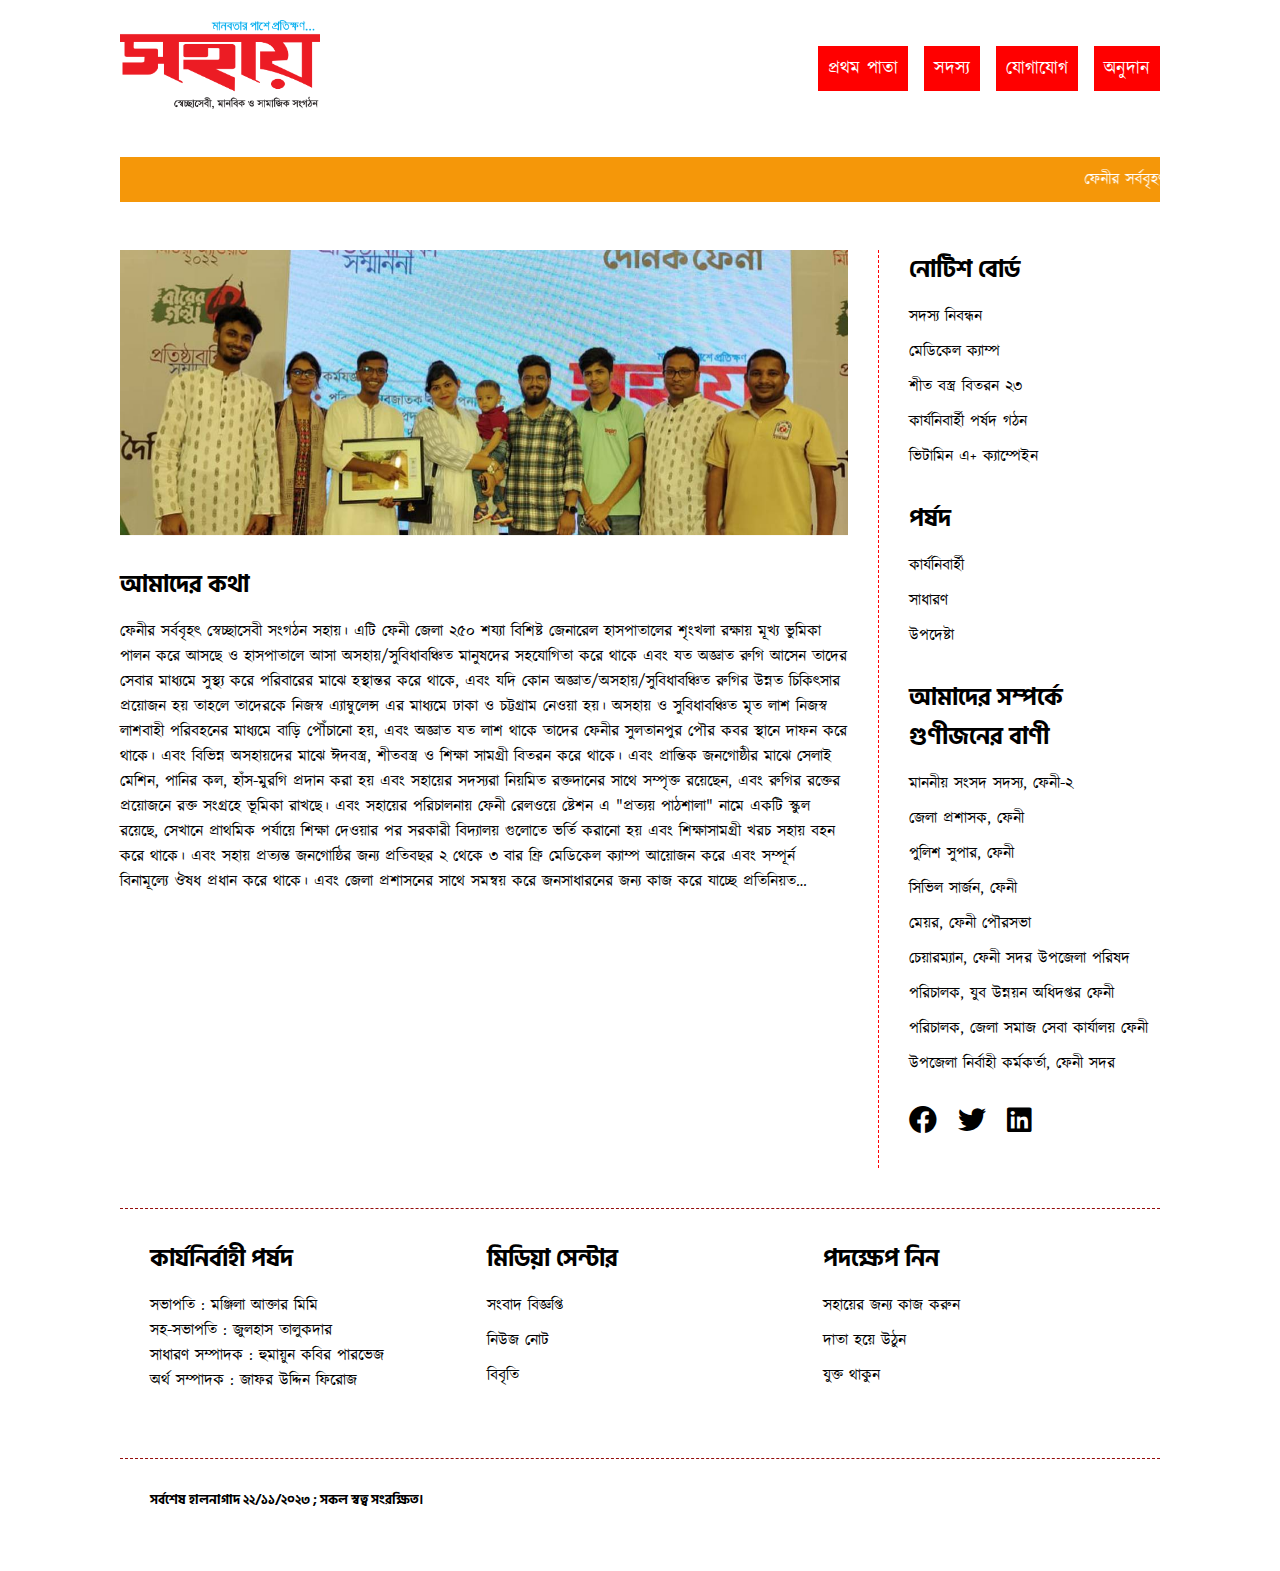
==== index.html @ 3a25161a "init sohay project" ====
<!DOCTYPE html>
<html lang="en">
<head>
    <meta charset="UTF-8">
    <meta name="viewport" content="width=device-width, initial-scale=1.0">
    <title>সহায়, একটি স্বেচ্ছাসেবী ও মানবিক সংগঠন</title>
    <link rel="stylesheet" href="assets/css/HindSiliguriBold.css">
    <link rel="stylesheet" href="assets/css/kalpurush.css">
    <link rel="preconnect" href="https://fonts.gstatic.com" crossorigin>
    <link href="assets/webfonts/JUFIROJNORMAL-Normal.ttf" rel="stylesheet">
    <link rel="stylesheet" href="assets/css/animate.css" />
    <link rel="stylesheet" href="assets/css/owl.theme.default.min.css" />
    <link rel="stylesheet" href="assets/css/owl.carousel.min.css" />
    <link rel="stylesheet" href="assets/css/all.min.css" />
    <link rel="stylesheet" href="style.css">
    <link rel="stylesheet" href="assets/css/responsive.css">
</head>
<body>
    <div class="container">
        <header>
            <div class="logo">
                <a href="#">
                    <img src="assets/img/SOHAY.png" alt="Logo">
                </a>
            </div>
            <nav class="navigation">
                <ul>
                    <li><a href="home.html">প্রথম পাতা</a></li>
                    <li><a href="members.html">সদস্য</a></li>
                    <li><a href="contact.html">যোগাযোগ</a></li>
                    <li><a href="donation.html">অনুদান</a></li>
                </ul>
            </nav>
        </header>
    </div>

    <div class="container">
        <marquee class="news" behavior="" direction="">
            ফেনীর সর্ববৃহৎ স্বেচ্ছাসেবী সংগঠন সহায় এটি ফেনী জেলা ২৫০ শয্যা বিশিষ্ট জেনারেল হাসপাতালের শৃংখলা রক্ষায় মূখ্য ভুমিকা পালন করে আসছে ও হাসপাতালে আসা অসহায়/সুবিধাবঞ্চিত মানুষদের সহযোগিতা করে থাকে এবং যত অজ্ঞাত রুগি আসেন তাদের সেবার মাধ্যমে সুস্থ্য করে পরিবারের মাঝে হস্থান্তর করে থাকে, এবং যদি কোন অজ্ঞাত/অসহায়/সুবিধাবঞ্চিত রুগির উন্নত চিকিৎসার প্রয়োজন হয় তাহলে তাদেরকে নিজস্ব এ্যাম্বুলেন্স এর মাধ্যমে ঢাকা ও চট্টগ্রাম নেওয়া হয়। আমাদের হটলইন- ০১৮৫৮৭৭৭২৫০
        </marquee>
    </div>
    
    <div class="container">
        <div class="main-content-container"> <!-- flex -->
            <div class="main-content"> <!-- 70% -->
                <div class="owl-carousel owl-theme">
                    <div class="item">
                        <img src="assets/img/bg.jpg" alt="Banner">
                    </div>
                    <div class="item">
                        <img src="assets/img/bg-1.jpg" alt="Banner">
                    </div>
                    <div class="item">
                        <img src="assets/img/bg-2.jpg" alt="Banner">
                    </div>
                </div>
                <h2>আমাদের কথা</h2>
                <p>ফেনীর সর্ববৃহৎ স্বেচ্ছাসেবী সংগঠন সহায়। এটি ফেনী জেলা ২৫০ শয্যা বিশিষ্ট জেনারেল হাসপাতালের শৃংখলা রক্ষায় মূখ্য ভুমিকা পালন করে আসছে ও হাসপাতালে আসা অসহায়/সুবিধাবঞ্চিত মানুষদের সহযোগিতা করে থাকে এবং যত অজ্ঞাত রুগি আসেন তাদের সেবার মাধ্যমে সুস্থ্য করে পরিবারের মাঝে হস্থান্তর করে থাকে, এবং যদি কোন অজ্ঞাত/অসহায়/সুবিধাবঞ্চিত রুগির উন্নত চিকিৎসার প্রয়োজন হয় তাহলে তাদেরকে নিজস্ব এ্যাম্বুলেন্স এর মাধ্যমে ঢাকা ও চট্টগ্রাম নেওয়া হয়।

                    অসহায় ও সুবিধাবঞ্চিত মৃত লাশ নিজস্ব লাশবাহী পরিবহনের মাধ্যমে বাড়ি পৌঁচানো হয়, এবং অজ্ঞাত যত লাশ থাকে তাদের ফেনীর সুলতানপুর পৌর কবর স্থানে দাফন করে থাকে। এবং বিভিন্ন অসহায়দের মাঝে ঈদবস্ত্র, শীতবস্ত্র ও শিক্ষা সামগ্রী বিতরন করে থাকে। এবং প্রান্তিক জনগোষ্ঠীর মাঝে সেলাই মেশিন, পানির কল, হাঁস-মুরগি প্রদান করা হয় এবং সহায়ের সদস্যরা নিয়মিত রক্তদানের সাথে সম্পৃক্ত রয়েছেন, এবং রুগির রক্তের প্রয়োজনে রক্ত সংগ্রহে ভূমিকা রাখছে। 
                   
                   এবং সহায়ের পরিচালনায় ফেনী রেলওয়ে ষ্টেশন এ "প্রত্যয় পাঠশালা" নামে একটি স্কুল রয়েছে, সেখানে প্রাথমিক পর্যায়ে শিক্ষা দেওয়ার পর সরকারী বিদ্যালয় গুলোতে ভর্তি করানো হয় এবং শিক্ষাসামগ্রী খরচ সহায় বহন করে থাকে। এবং সহায় প্রত্যন্ত জনগোষ্ঠির জন্য প্রতিবছর ২ থেকে ৩ বার ফ্রি মেডিকেল ক্যাম্প আয়োজন করে এবং সম্পূর্ন বিনামূল্যে ঔষধ প্রধান করে থাকে। এবং জেলা প্রশাসনের সাথে সমন্বয় করে জনসাধারনের জন্য কাজ করে যাচ্ছে প্রতিনিয়ত…</p>
            
                </div>
            <div class="sidebar"> <!-- 30% -->
                <div class="widget">
                    <h3>নোটিশ বোর্ড</h3>
                    <ul>
                        <li><a href="#">সদস্য নিবন্ধন</a></li>
                        <li><a href="#">মেডিকেল ক্যাম্প</a></li>
                        <li><a href="#">শীত বস্ত্র বিতরন ২৩</a></li>
                        <li><a href="#">কার্যনিবার্হী পর্ষদ গঠন</a></li>
                        <li><a href="#">ভিটামিন এ+ ক্যাম্পেইন</a></li>
                    </ul>
                </div> <!-- /.widget -->
    
                <div class="widget">
                    <h3>পর্ষদ</h3>
                    <ul>
                        <li><a href="#">কার্যনিবার্হী</a></li>
                        <li><a href="#">সাধারণ</a></li>
                        <li><a href="#">উপদেষ্টা</a></li>
                        
                    </ul>
                </div> <!-- /.widget -->

                <div class="widget">
                    <h3>আমাদের সম্পর্কে গুণীজনের বাণী</h3>
                    <ul>
                        <li><a href="#">মাননীয় সংসদ সদস্য, ফেনী-২</a></li>
                        <li><a href="#">জেলা প্রশাসক, ফেনী</a></li>
                        <li><a href="#">পুলিশ সুপার, ফেনী</a></li>
                        <li><a href="#">সিভিল সার্জন, ফেনী</a></li>
                        <li><a href="#">মেয়র, ফেনী পৌরসভা</a></li>
                        <li><a href="#">চেয়ারম্যান, ফেনী সদর উপজেলা পরিষদ</a></li>
                        <li><a href="#">পরিচালক, যুব উন্নয়ন অধিদপ্তর ফেনী</a></li>
                        <li><a href="#">পরিচালক, জেলা সমাজ সেবা কার্যালয় ফেনী</a></li>
                        <li><a href="#">উপজেলা নির্বাহী কর্মকর্তা, ফেনী সদর</a></li>
                    </ul>
                </div> <!-- /.widget -->

                <div class="widget">
                    <div class="social-icon">
                        <i class="fab fa-facebook"></i>
                        <i class="fab fa-twitter"></i>
                        <i class="fab fa-linkedin"></i>
                    </div>
                </div>
            </div>
        </div>
    </div>

    <div class="container">
        <footer class="footer-area">
            <div class="widget">
                <h3>কার্যনির্বাহী পর্ষদ</h3>
                <p>সভাপতি : মঞ্জিলা আক্তার মিমি</p>
                <p>সহ-সভাপতি : জুলহাস তালুকদার</p>
                <p>সাধারণ সম্পাদক : হুমায়ুন কবির পারভেজ</p>
                <p>অর্থ সম্পাদক : জাফর উদ্দিন ফিরোজ</p>
            </div>

            <div class="widget">
                <h3>মিডিয়া সেন্টার</h3>
                <ul>
                    <li><a href="newsbulletin.html">সংবাদ বিজ্ঞপ্তি</a></li>
                    <li><a href="newsnote.html">নিউজ নোট</a></li>
                    <li><a href="statement.html">বিবৃতি</a></li>
                </ul>
            </div> <!-- /.widget -->

            <div class="widget">
                <h3>পদক্ষেপ নিন</h3>
                <ul>
                    <li><a href="contact.html">সহায়ের জন্য কাজ করুন</a></li>
                    <li><a href="donation.html">দাতা হয়ে উঠুন</a></li>
                    <li><a href="contact.html">যুক্ত থাকুন</a></li>
                </ul>
            </div> <!-- /.widget -->
        </footer>
    </div>
    <div class="container">
        <footer class="footer-area">
            <div class="widget">
              <h5>    সর্বশেষ হালনাগাদ ২২/১১/২০২৩ ; সকল স্বত্ব সংরক্ষিত।</h5>
           
        </footer>
    </div>

    <script src="https://cdnjs.cloudflare.com/ajax/libs/jquery/3.3.1/jquery.min.js"></script>
    <script src="assets/js/owl.carousel.min.js"></script>
    <script>
        // $('.owl-carousel').owlCarousel({
        //     loop:true,
        //     margin:10,
        //     autoplay: true,
        //     nav:true,
        //     autoplayTimeout: 2000,
        //     fade: true,
        //     items:1
        //     // responsive:{
        //     //     0:{
        //     //         items:1
        //     //     },
        //     //     600:{
        //     //         items:3
        //     //     },
        //     //     1000:{
        //     //         items:5
        //     //     }
        //     // }
        // })

        // $('.owl-carousel').owlCarousel({
        //     animateOut: 'slideOutDown',
        //     animateIn: 'flipInX',
        //     nav:true,
        //     loop: false,
        //     items:1,
        // });

        $(function() {
            // Owl Carousel
            var owl = $(".owl-carousel");
            owl.owlCarousel({
                items: 1,
                loop: true,
                dots: false,
                nav: false,
                autoplay: true,
                autoplayTimeout: 2000,
                smartSpeed: 1000,
                animateOut: "slideOutleft",
                animateIn: "slideinright",
            });
        });

    </script>
</body>
</html>
---- assets/css/HindSiliguriBold.css ----
@font-face {
    font-family: 'HindSiliguriBold';
    src: url('../fonts/HindSiliguriBold.eot');
    src: url('../fonts/HindSiliguriBold.eot') format('embedded-opentype'),
         url('../fonts/HindSiliguriBold.woff2') format('woff2'),
         url('../fonts/HindSiliguriBold.woff') format('woff'),
         url('../fonts/HindSiliguriBold.ttf') format('truetype'),
         url('fonts..//HindSiliguriBold.svg#HindSiliguriBold') format('svg');
}
---- assets/css/kalpurush.css ----
@font-face {
    font-family: 'kalpurush';
    src: url('../fonts/kalpurush.eot');
    src: url('../fonts/kalpurush.eot') format('embedded-opentype'),
         url('../fonts/kalpurush.woff2') format('woff2'),
         url('../fonts/kalpurush.woff') format('woff'),
         url('../fonts/kalpurush.ttf') format('truetype'),
         url('../fonts/kalpurush.svg#kalpurush') format('svg');
}
---- style.css ----
header {
    display: flex;
    justify-content: space-between;
    align-items: center;
    background-color: hsl(0, 0%, 100%);
    padding: 20px 0px;
}

header nav ul li {
    display: inline-block;
}

.logo a img {
    max-width: 200px;
}

.navigation ul li a {
    font-size: 18px;
    padding: 10px;
    background-color: rgb(255, 0, 0);
    color: #ffffff;
    text-decoration: none;
    margin-right: 10px;
    transition: 0.3s;
}
.navigation ul li:last-child a {
    margin-right: 0;
}
.container {
    max-width: 1040px;
    margin: 0 auto;
}


.main-content-container {}

.main-content-container {}

.main-content-container {
    display: flex;
    column-gap: 30px;
    margin: 40px 0;
}

.main-content {
    max-width: 70%;
}

.main-content img {
    width: 100%;
}

.sidebar {
    max-width: 30%;
}

.main-content-container {}

.widget h3 {
    font-size: 24px;
    margin-bottom: 15px;
}

* {
    margin: 0;
    padding: 0;
}

 .widget ul {
    list-style: none;
}

 .widget {
    margin-bottom: 30px;
}

 .widget ul li a {
    text-decoration: none;
    color: #000;
    margin-bottom: 10px;
    display: block;
    transition: 0.3s;
}

 .widget ul li a:hover {
    color: rgb(0, 238, 255);
}

.main-content img {margin-bottom: 30px;}

.main-content h2 {
    margin-bottom: 15px;
}

.footer-area {
    display: flex;
    column-gap: 30px;
}

.footer-area .widget {
    flex-basis: 33.33%;
}

.owl-nav button {
    height: 50px;
    width: 50px;
    /* font-size: 24px; */
    line-height: 40px!important;
    text-align: center;
    position: absolute;
    top: 50%;
    background: #00800099!important;
    border-radius: 50%;
    color: #fff!important;
    left: 30px;
    transform: translate(0, -50%);
}

.owl-nav button span {
    font-size: 50px;
}

.owl-nav button.owl-next {
    left: auto;
    right: 30px;
}

.footer-area {
    background: rgb(151, 151, 151)5);
    padding: 30px;
    border-top: 1px dashed #940c0c;
}

.main-content {border-right: 1px dashed #ff0303;padding-right: 30px;}

.navigation ul li a:hover {
    background-color: yellowgreen;
    color: #ff0404;
}

.social-icon i {
    margin-right: 15px;
    font-size: 28px;
    transition: 0.3s;
}
.social-icon i:hover {
    color: green;
}
marquee.news {
    padding: 10px;
    background-color: rgb(245, 151, 9);
    color: #ffffff;
    size: 20px;
    margin: 20px 0;
    margin-bottom: 0;
}

h1, h2, h3, h4, h5, h6 {
    font-family: 'HindSiliguriBold';
}
body {
    font-family: 'kalpurush';
}

.members-area {
    display: flex;
    column-gap: 20px;
}

.member img {
    margin-bottom: 10px;
}

.main-content form input, .main-content form textarea {
    width: 100%;
    height: 40px;
    padding: 10px 20px;
    margin-bottom: 15PX;
    border: 1px solid #ddd;
    border-radius: 5px;
    font-size: 16px;
}

.main-content form {
    width: 93%;
}

.main-content form  input[type="submit"] {
    height: 50px;
    background-color: rgb(0, 0, 0);
    color: #fff;
    width: auto;
    padding: 10px 50px;
    transition: 0.3s;
    cursor: pointer;
}

.main-content form  input[type="submit"]:hover {
    background-color: rgb(255, 7, 7);
    color: white;
}

.main-content form textarea {
    min-height: 180px;
}
---- assets/css/responsive.css ----
@media screen and (max-width: 1199px) {
    header {
        padding: 20px;
    }
    .logo a img {
        max-width: 120px;
    }
}

@media screen and (max-width: 767px) {
    header {
        flex-direction: column;
        row-gap: 25px;
    }
    marquee.news {
        background-color: green;
    }
    .main-content-container {
        flex-direction: column;
        row-gap: 25px;
        column-gap: 0;
        padding: 0 20px;
    }
    .main-content{
        max-width: 100%;
        padding-right: 0;
        border-right: 0;
    }
    .sidebar {
        max-width: 100%;
    }
    .footer-area {
        flex-direction: column;
        row-gap: 10px;
        column-gap: 0;
    }
}

@media screen and (min-width: 768px) and (max-width: 1200px) {
    .main-content-container {
        padding: 0 20px;
    }
}
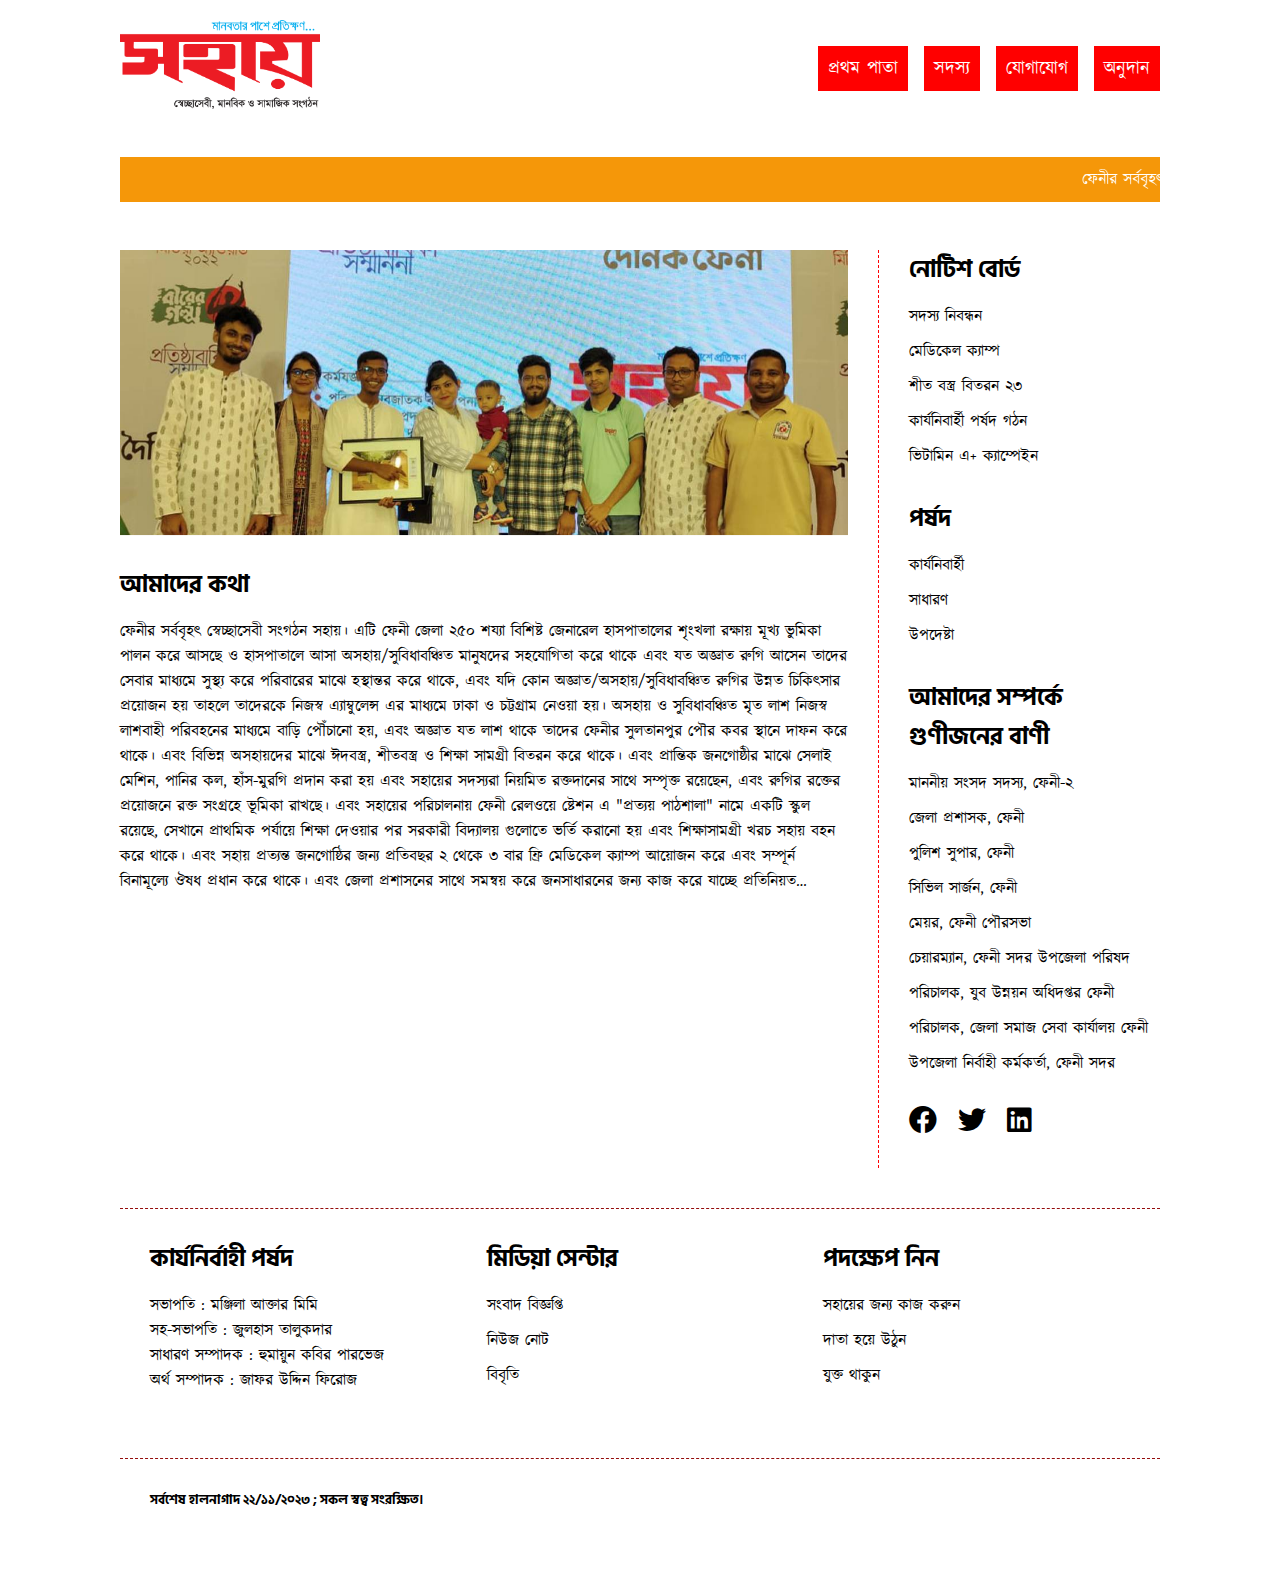
==== commit 90d83276: "homepage link changed" ====
--- a/index.html
+++ b/index.html
@@ -25,7 +25,7 @@
             </div>
             <nav class="navigation">
                 <ul>
-                    <li><a href="home.html">প্রথম পাতা</a></li>
+                    <li><a href="index.html">প্রথম পাতা</a></li>
                     <li><a href="members.html">সদস্য</a></li>
                     <li><a href="contact.html">যোগাযোগ</a></li>
                     <li><a href="donation.html">অনুদান</a></li>
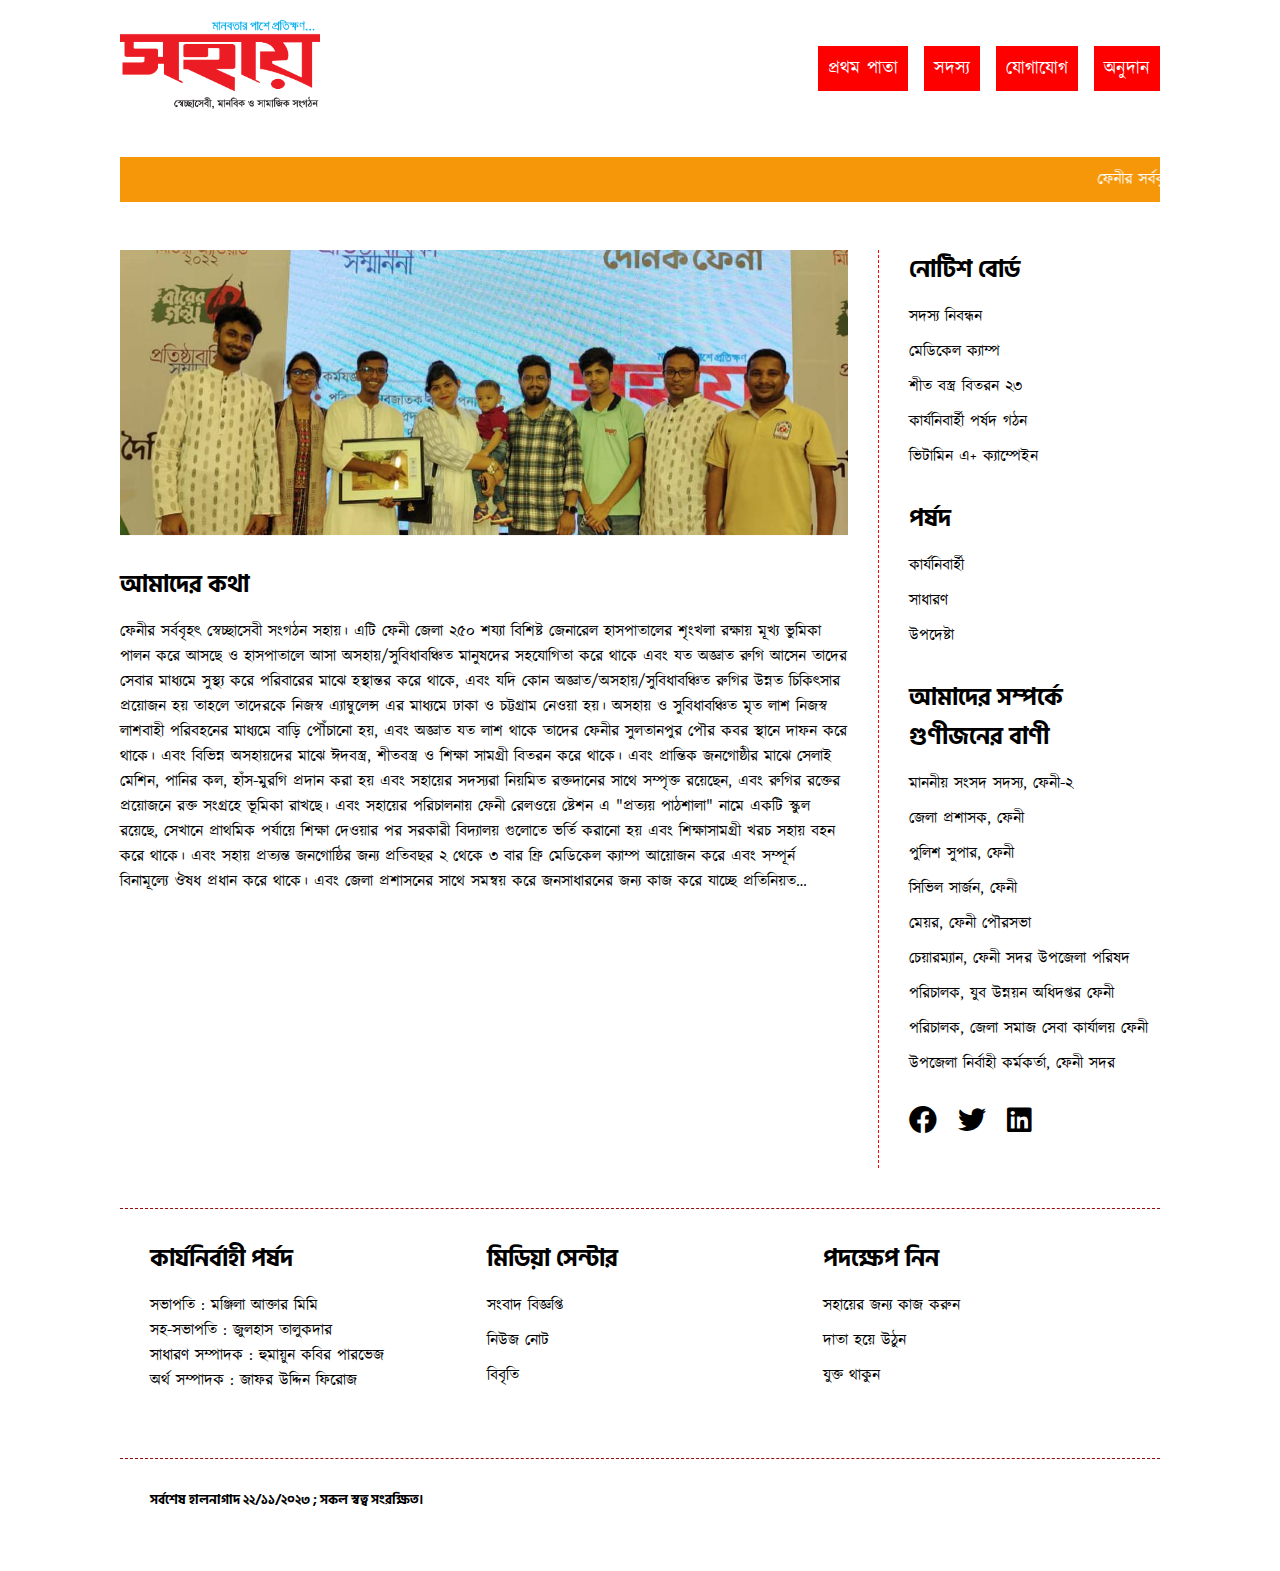
==== commit 48eb0131: "fixed unclosed tag issues" ====
--- a/index.html
+++ b/index.html
@@ -143,7 +143,7 @@
         <footer class="footer-area">
             <div class="widget">
               <h5>    সর্বশেষ হালনাগাদ ২২/১১/২০২৩ ; সকল স্বত্ব সংরক্ষিত।</h5>
-           
+            </div>
         </footer>
     </div>
 
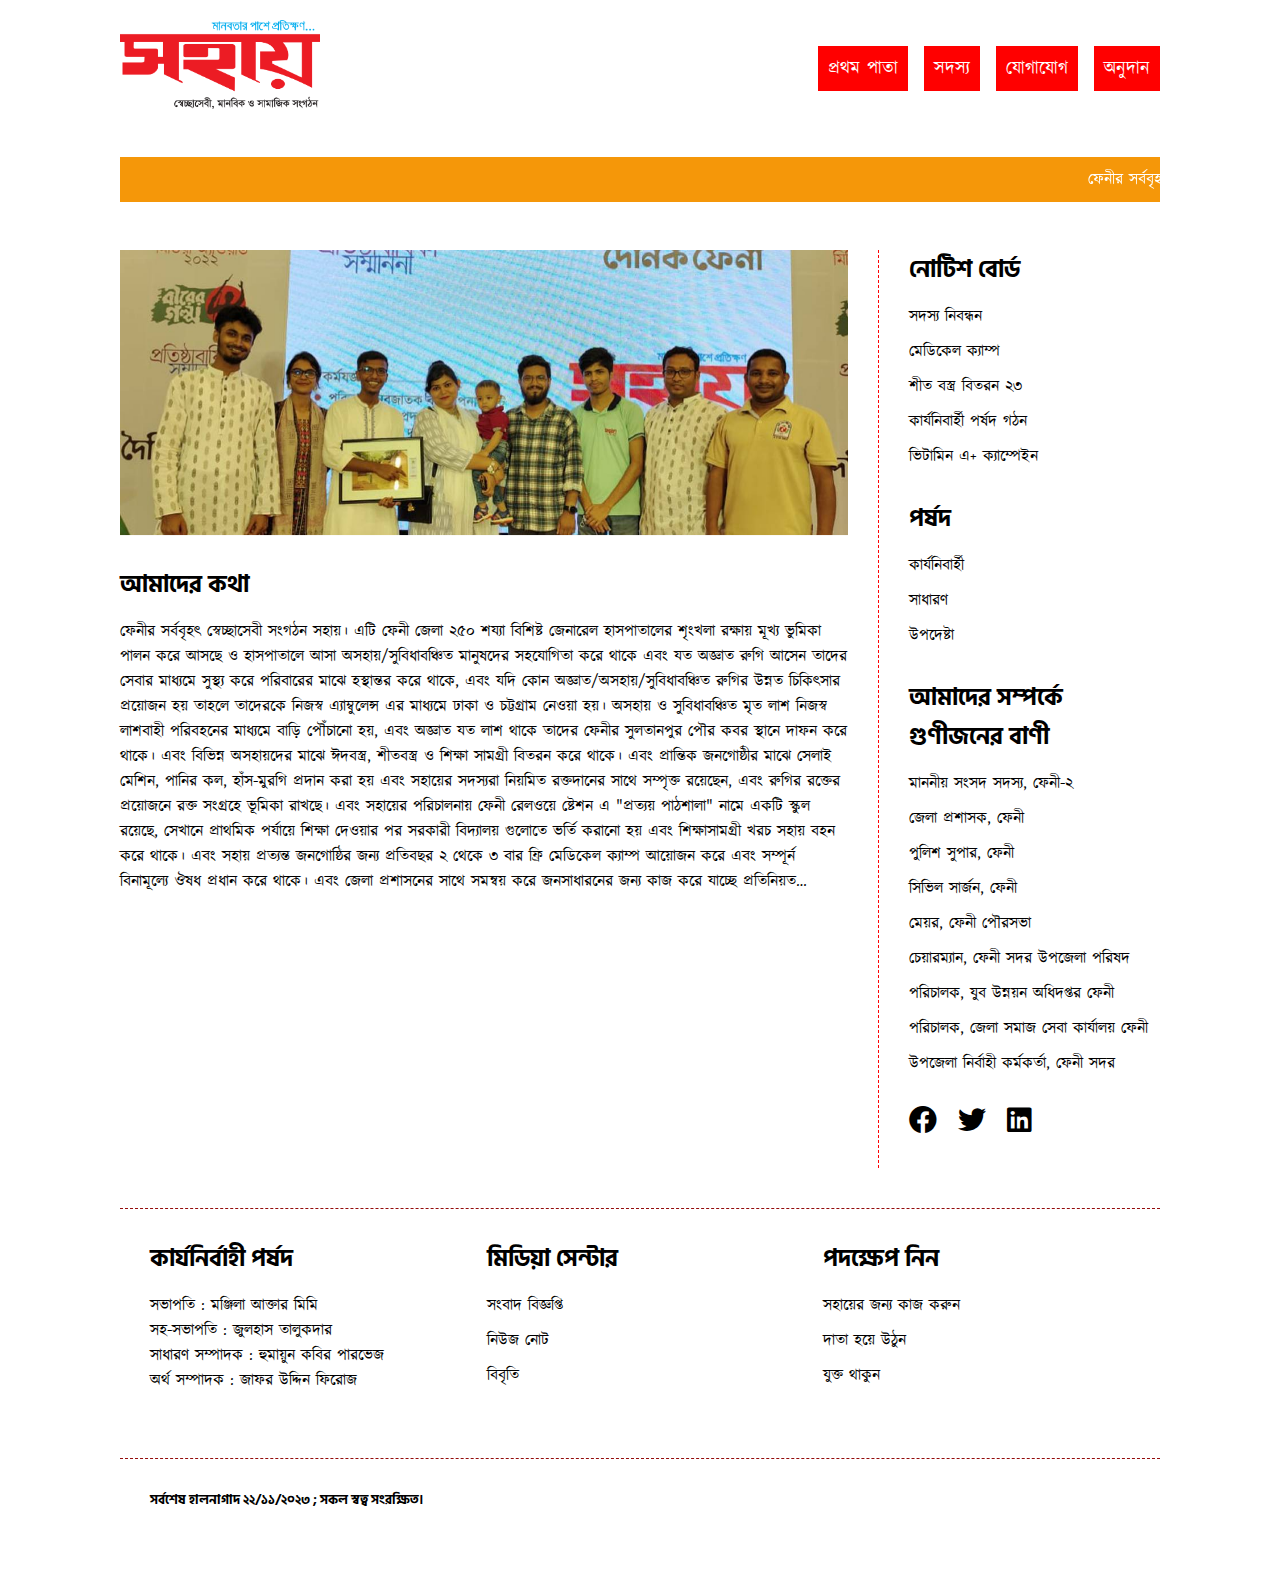
==== commit b966718a: "logo link added" ====
--- a/index.html
+++ b/index.html
@@ -19,7 +19,7 @@
     <div class="container">
         <header>
             <div class="logo">
-                <a href="#">
+                <a href="index.html">
                     <img src="assets/img/SOHAY.png" alt="Logo">
                 </a>
             </div>
--- a/assets/css/responsive.css
+++ b/assets/css/responsive.css
@@ -40,4 +40,8 @@
     .main-content-container {
         padding: 0 20px;
     }
+}
+
+@media screen and (max-width: 400px) {
+    .navigation ul li a {padding: 5px 10px;font-size: 14px; margin-right: 5px;}
 }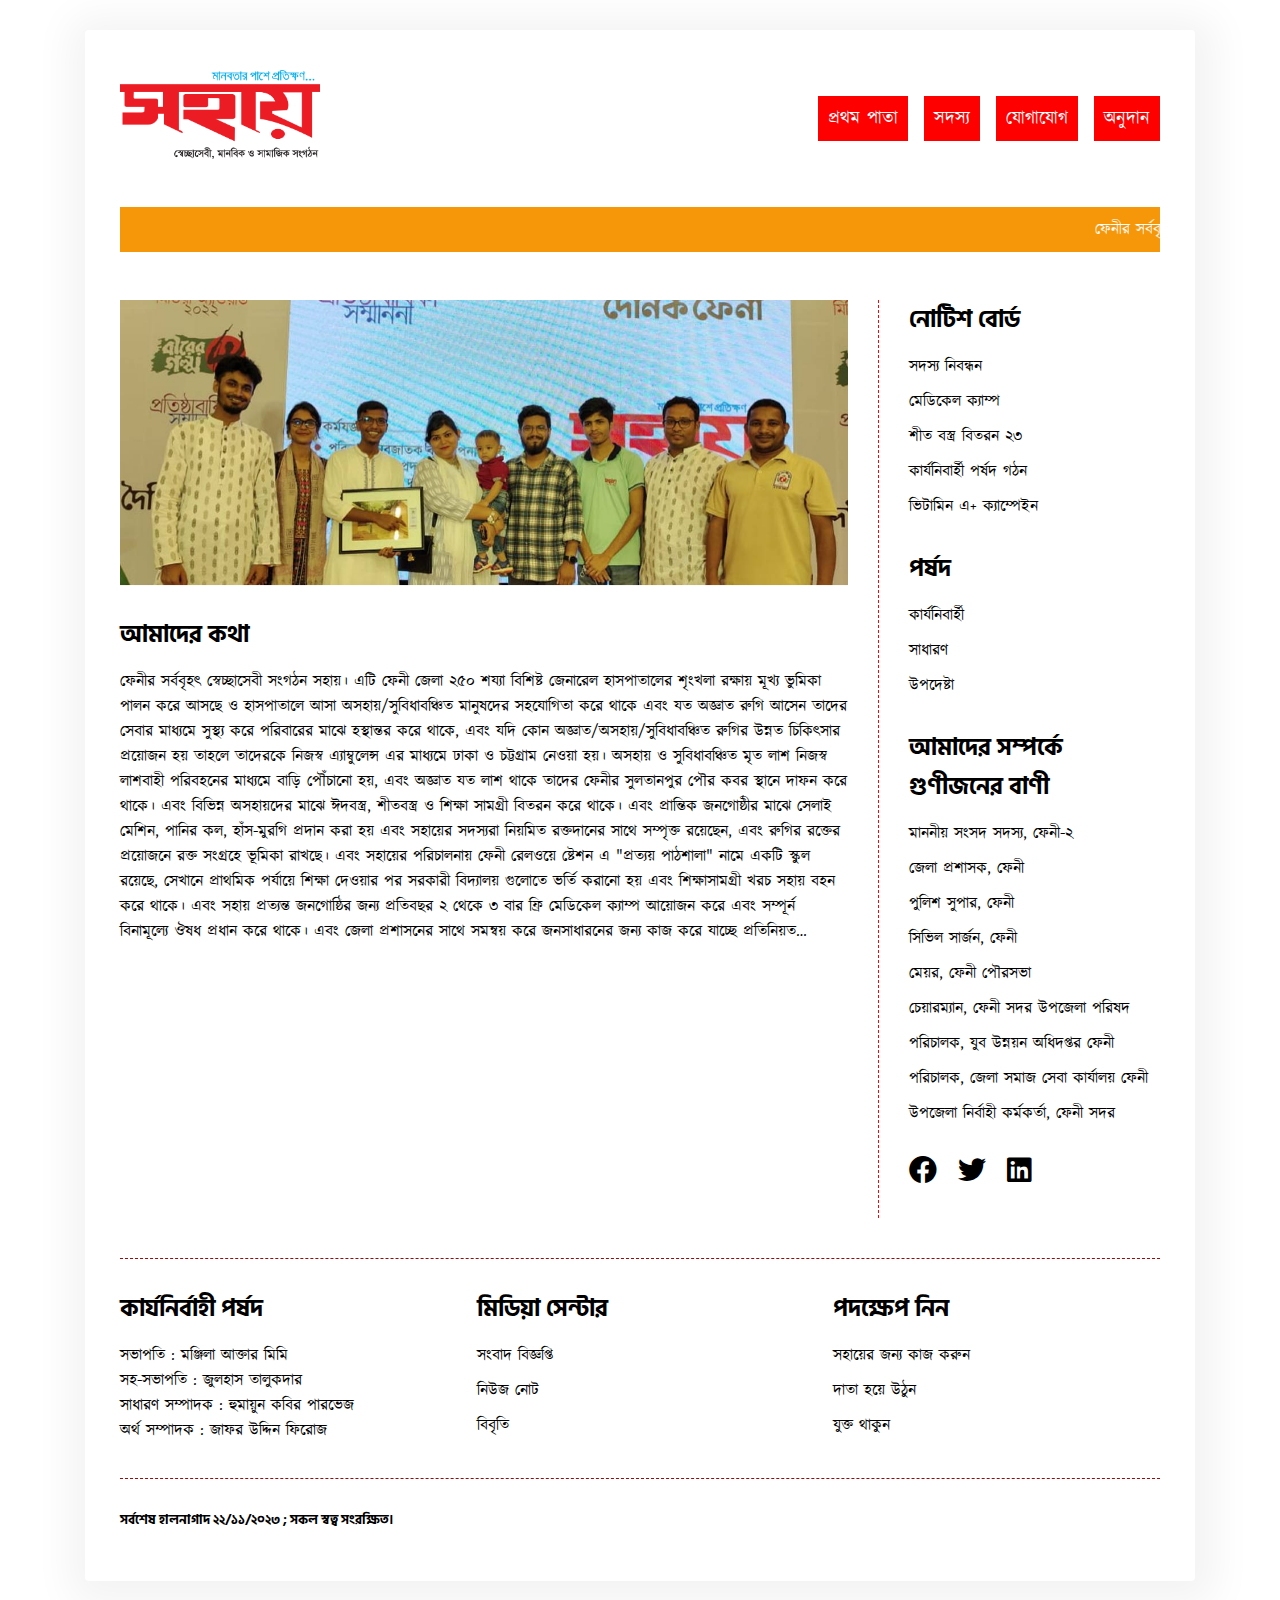
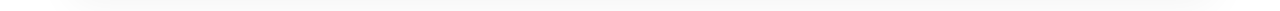
==== commit 0de66d9d: "site updated" ====
--- a/index.html
+++ b/index.html
@@ -16,136 +16,140 @@
     <link rel="stylesheet" href="assets/css/responsive.css">
 </head>
 <body>
-    <div class="container">
-        <header>
-            <div class="logo">
-                <a href="index.html">
-                    <img src="assets/img/SOHAY.png" alt="Logo">
-                </a>
-            </div>
-            <nav class="navigation">
-                <ul>
-                    <li><a href="index.html">প্রথম পাতা</a></li>
-                    <li><a href="members.html">সদস্য</a></li>
-                    <li><a href="contact.html">যোগাযোগ</a></li>
-                    <li><a href="donation.html">অনুদান</a></li>
-                </ul>
-            </nav>
-        </header>
-    </div>
-
-    <div class="container">
-        <marquee class="news" behavior="" direction="">
-            ফেনীর সর্ববৃহৎ স্বেচ্ছাসেবী সংগঠন সহায় এটি ফেনী জেলা ২৫০ শয্যা বিশিষ্ট জেনারেল হাসপাতালের শৃংখলা রক্ষায় মূখ্য ভুমিকা পালন করে আসছে ও হাসপাতালে আসা অসহায়/সুবিধাবঞ্চিত মানুষদের সহযোগিতা করে থাকে এবং যত অজ্ঞাত রুগি আসেন তাদের সেবার মাধ্যমে সুস্থ্য করে পরিবারের মাঝে হস্থান্তর করে থাকে, এবং যদি কোন অজ্ঞাত/অসহায়/সুবিধাবঞ্চিত রুগির উন্নত চিকিৎসার প্রয়োজন হয় তাহলে তাদেরকে নিজস্ব এ্যাম্বুলেন্স এর মাধ্যমে ঢাকা ও চট্টগ্রাম নেওয়া হয়। আমাদের হটলইন- ০১৮৫৮৭৭৭২৫০
-        </marquee>
-    </div>
-    
-    <div class="container">
-        <div class="main-content-container"> <!-- flex -->
-            <div class="main-content"> <!-- 70% -->
-                <div class="owl-carousel owl-theme">
-                    <div class="item">
-                        <img src="assets/img/bg.jpg" alt="Banner">
-                    </div>
-                    <div class="item">
-                        <img src="assets/img/bg-1.jpg" alt="Banner">
-                    </div>
-                    <div class="item">
-                        <img src="assets/img/bg-2.jpg" alt="Banner">
+    <main class="content-wrapper">
+        <div class="content">
+            <div class="container">
+                <header>
+                    <div class="logo">
+                        <a href="index.html">
+                            <img src="assets/img/SOHAY.png" alt="Logo">
+                        </a>
+                    </div>
+                    <nav class="navigation">
+                        <ul>
+                            <li><a href="index.html">প্রথম পাতা</a></li>
+                            <li><a href="members.html">সদস্য</a></li>
+                            <li><a href="contact.html">যোগাযোগ</a></li>
+                            <li><a href="donation.html">অনুদান</a></li>
+                        </ul>
+                    </nav>
+                </header>
+            </div>
+        
+            <div class="container">
+                <marquee class="news" behavior="" direction="">
+                    ফেনীর সর্ববৃহৎ স্বেচ্ছাসেবী সংগঠন সহায় এটি ফেনী জেলা ২৫০ শয্যা বিশিষ্ট জেনারেল হাসপাতালের শৃংখলা রক্ষায় মূখ্য ভুমিকা পালন করে আসছে ও হাসপাতালে আসা অসহায়/সুবিধাবঞ্চিত মানুষদের সহযোগিতা করে থাকে এবং যত অজ্ঞাত রুগি আসেন তাদের সেবার মাধ্যমে সুস্থ্য করে পরিবারের মাঝে হস্থান্তর করে থাকে, এবং যদি কোন অজ্ঞাত/অসহায়/সুবিধাবঞ্চিত রুগির উন্নত চিকিৎসার প্রয়োজন হয় তাহলে তাদেরকে নিজস্ব এ্যাম্বুলেন্স এর মাধ্যমে ঢাকা ও চট্টগ্রাম নেওয়া হয়। আমাদের হটলইন- ০১৮৫৮৭৭৭২৫০
+                </marquee>
+            </div>
+            
+            <div class="container">
+                <div class="main-content-container"> <!-- flex -->
+                    <div class="main-content"> <!-- 70% -->
+                        <div class="owl-carousel owl-theme">
+                            <div class="item">
+                                <img src="assets/img/bg.jpg" alt="Banner">
+                            </div>
+                            <div class="item">
+                                <img src="assets/img/bg-1.jpg" alt="Banner">
+                            </div>
+                            <div class="item">
+                                <img src="assets/img/bg-2.jpg" alt="Banner">
+                            </div>
+                        </div>
+                        <h2>আমাদের কথা</h2>
+                        <p>ফেনীর সর্ববৃহৎ স্বেচ্ছাসেবী সংগঠন সহায়। এটি ফেনী জেলা ২৫০ শয্যা বিশিষ্ট জেনারেল হাসপাতালের শৃংখলা রক্ষায় মূখ্য ভুমিকা পালন করে আসছে ও হাসপাতালে আসা অসহায়/সুবিধাবঞ্চিত মানুষদের সহযোগিতা করে থাকে এবং যত অজ্ঞাত রুগি আসেন তাদের সেবার মাধ্যমে সুস্থ্য করে পরিবারের মাঝে হস্থান্তর করে থাকে, এবং যদি কোন অজ্ঞাত/অসহায়/সুবিধাবঞ্চিত রুগির উন্নত চিকিৎসার প্রয়োজন হয় তাহলে তাদেরকে নিজস্ব এ্যাম্বুলেন্স এর মাধ্যমে ঢাকা ও চট্টগ্রাম নেওয়া হয়।
+        
+                            অসহায় ও সুবিধাবঞ্চিত মৃত লাশ নিজস্ব লাশবাহী পরিবহনের মাধ্যমে বাড়ি পৌঁচানো হয়, এবং অজ্ঞাত যত লাশ থাকে তাদের ফেনীর সুলতানপুর পৌর কবর স্থানে দাফন করে থাকে। এবং বিভিন্ন অসহায়দের মাঝে ঈদবস্ত্র, শীতবস্ত্র ও শিক্ষা সামগ্রী বিতরন করে থাকে। এবং প্রান্তিক জনগোষ্ঠীর মাঝে সেলাই মেশিন, পানির কল, হাঁস-মুরগি প্রদান করা হয় এবং সহায়ের সদস্যরা নিয়মিত রক্তদানের সাথে সম্পৃক্ত রয়েছেন, এবং রুগির রক্তের প্রয়োজনে রক্ত সংগ্রহে ভূমিকা রাখছে। 
+                           
+                           এবং সহায়ের পরিচালনায় ফেনী রেলওয়ে ষ্টেশন এ "প্রত্যয় পাঠশালা" নামে একটি স্কুল রয়েছে, সেখানে প্রাথমিক পর্যায়ে শিক্ষা দেওয়ার পর সরকারী বিদ্যালয় গুলোতে ভর্তি করানো হয় এবং শিক্ষাসামগ্রী খরচ সহায় বহন করে থাকে। এবং সহায় প্রত্যন্ত জনগোষ্ঠির জন্য প্রতিবছর ২ থেকে ৩ বার ফ্রি মেডিকেল ক্যাম্প আয়োজন করে এবং সম্পূর্ন বিনামূল্যে ঔষধ প্রধান করে থাকে। এবং জেলা প্রশাসনের সাথে সমন্বয় করে জনসাধারনের জন্য কাজ করে যাচ্ছে প্রতিনিয়ত…</p>
+                    
+                        </div>
+                    <div class="sidebar"> <!-- 30% -->
+                        <div class="widget">
+                            <h3>নোটিশ বোর্ড</h3>
+                            <ul>
+                                <li><a href="#">সদস্য নিবন্ধন</a></li>
+                                <li><a href="#">মেডিকেল ক্যাম্প</a></li>
+                                <li><a href="#">শীত বস্ত্র বিতরন ২৩</a></li>
+                                <li><a href="#">কার্যনিবার্হী পর্ষদ গঠন</a></li>
+                                <li><a href="#">ভিটামিন এ+ ক্যাম্পেইন</a></li>
+                            </ul>
+                        </div> <!-- /.widget -->
+            
+                        <div class="widget">
+                            <h3>পর্ষদ</h3>
+                            <ul>
+                                <li><a href="#">কার্যনিবার্হী</a></li>
+                                <li><a href="#">সাধারণ</a></li>
+                                <li><a href="#">উপদেষ্টা</a></li>
+                                
+                            </ul>
+                        </div> <!-- /.widget -->
+        
+                        <div class="widget">
+                            <h3>আমাদের সম্পর্কে গুণীজনের বাণী</h3>
+                            <ul>
+                                <li><a href="#">মাননীয় সংসদ সদস্য, ফেনী-২</a></li>
+                                <li><a href="#">জেলা প্রশাসক, ফেনী</a></li>
+                                <li><a href="#">পুলিশ সুপার, ফেনী</a></li>
+                                <li><a href="#">সিভিল সার্জন, ফেনী</a></li>
+                                <li><a href="#">মেয়র, ফেনী পৌরসভা</a></li>
+                                <li><a href="#">চেয়ারম্যান, ফেনী সদর উপজেলা পরিষদ</a></li>
+                                <li><a href="#">পরিচালক, যুব উন্নয়ন অধিদপ্তর ফেনী</a></li>
+                                <li><a href="#">পরিচালক, জেলা সমাজ সেবা কার্যালয় ফেনী</a></li>
+                                <li><a href="#">উপজেলা নির্বাহী কর্মকর্তা, ফেনী সদর</a></li>
+                            </ul>
+                        </div> <!-- /.widget -->
+        
+                        <div class="widget">
+                            <div class="social-icon">
+                                <i class="fab fa-facebook"></i>
+                                <i class="fab fa-twitter"></i>
+                                <i class="fab fa-linkedin"></i>
+                            </div>
+                        </div>
                     </div>
                 </div>
-                <h2>আমাদের কথা</h2>
-                <p>ফেনীর সর্ববৃহৎ স্বেচ্ছাসেবী সংগঠন সহায়। এটি ফেনী জেলা ২৫০ শয্যা বিশিষ্ট জেনারেল হাসপাতালের শৃংখলা রক্ষায় মূখ্য ভুমিকা পালন করে আসছে ও হাসপাতালে আসা অসহায়/সুবিধাবঞ্চিত মানুষদের সহযোগিতা করে থাকে এবং যত অজ্ঞাত রুগি আসেন তাদের সেবার মাধ্যমে সুস্থ্য করে পরিবারের মাঝে হস্থান্তর করে থাকে, এবং যদি কোন অজ্ঞাত/অসহায়/সুবিধাবঞ্চিত রুগির উন্নত চিকিৎসার প্রয়োজন হয় তাহলে তাদেরকে নিজস্ব এ্যাম্বুলেন্স এর মাধ্যমে ঢাকা ও চট্টগ্রাম নেওয়া হয়।
-
-                    অসহায় ও সুবিধাবঞ্চিত মৃত লাশ নিজস্ব লাশবাহী পরিবহনের মাধ্যমে বাড়ি পৌঁচানো হয়, এবং অজ্ঞাত যত লাশ থাকে তাদের ফেনীর সুলতানপুর পৌর কবর স্থানে দাফন করে থাকে। এবং বিভিন্ন অসহায়দের মাঝে ঈদবস্ত্র, শীতবস্ত্র ও শিক্ষা সামগ্রী বিতরন করে থাকে। এবং প্রান্তিক জনগোষ্ঠীর মাঝে সেলাই মেশিন, পানির কল, হাঁস-মুরগি প্রদান করা হয় এবং সহায়ের সদস্যরা নিয়মিত রক্তদানের সাথে সম্পৃক্ত রয়েছেন, এবং রুগির রক্তের প্রয়োজনে রক্ত সংগ্রহে ভূমিকা রাখছে। 
-                   
-                   এবং সহায়ের পরিচালনায় ফেনী রেলওয়ে ষ্টেশন এ "প্রত্যয় পাঠশালা" নামে একটি স্কুল রয়েছে, সেখানে প্রাথমিক পর্যায়ে শিক্ষা দেওয়ার পর সরকারী বিদ্যালয় গুলোতে ভর্তি করানো হয় এবং শিক্ষাসামগ্রী খরচ সহায় বহন করে থাকে। এবং সহায় প্রত্যন্ত জনগোষ্ঠির জন্য প্রতিবছর ২ থেকে ৩ বার ফ্রি মেডিকেল ক্যাম্প আয়োজন করে এবং সম্পূর্ন বিনামূল্যে ঔষধ প্রধান করে থাকে। এবং জেলা প্রশাসনের সাথে সমন্বয় করে জনসাধারনের জন্য কাজ করে যাচ্ছে প্রতিনিয়ত…</p>
-            
-                </div>
-            <div class="sidebar"> <!-- 30% -->
-                <div class="widget">
-                    <h3>নোটিশ বোর্ড</h3>
-                    <ul>
-                        <li><a href="#">সদস্য নিবন্ধন</a></li>
-                        <li><a href="#">মেডিকেল ক্যাম্প</a></li>
-                        <li><a href="#">শীত বস্ত্র বিতরন ২৩</a></li>
-                        <li><a href="#">কার্যনিবার্হী পর্ষদ গঠন</a></li>
-                        <li><a href="#">ভিটামিন এ+ ক্যাম্পেইন</a></li>
-                    </ul>
-                </div> <!-- /.widget -->
-    
-                <div class="widget">
-                    <h3>পর্ষদ</h3>
-                    <ul>
-                        <li><a href="#">কার্যনিবার্হী</a></li>
-                        <li><a href="#">সাধারণ</a></li>
-                        <li><a href="#">উপদেষ্টা</a></li>
-                        
-                    </ul>
-                </div> <!-- /.widget -->
-
-                <div class="widget">
-                    <h3>আমাদের সম্পর্কে গুণীজনের বাণী</h3>
-                    <ul>
-                        <li><a href="#">মাননীয় সংসদ সদস্য, ফেনী-২</a></li>
-                        <li><a href="#">জেলা প্রশাসক, ফেনী</a></li>
-                        <li><a href="#">পুলিশ সুপার, ফেনী</a></li>
-                        <li><a href="#">সিভিল সার্জন, ফেনী</a></li>
-                        <li><a href="#">মেয়র, ফেনী পৌরসভা</a></li>
-                        <li><a href="#">চেয়ারম্যান, ফেনী সদর উপজেলা পরিষদ</a></li>
-                        <li><a href="#">পরিচালক, যুব উন্নয়ন অধিদপ্তর ফেনী</a></li>
-                        <li><a href="#">পরিচালক, জেলা সমাজ সেবা কার্যালয় ফেনী</a></li>
-                        <li><a href="#">উপজেলা নির্বাহী কর্মকর্তা, ফেনী সদর</a></li>
-                    </ul>
-                </div> <!-- /.widget -->
-
-                <div class="widget">
-                    <div class="social-icon">
-                        <i class="fab fa-facebook"></i>
-                        <i class="fab fa-twitter"></i>
-                        <i class="fab fa-linkedin"></i>
-                    </div>
-                </div>
+            </div>
+        
+            <div class="container">
+                <footer class="footer-area">
+                    <div class="widget">
+                        <h3>কার্যনির্বাহী পর্ষদ</h3>
+                        <p>সভাপতি : মঞ্জিলা আক্তার মিমি</p>
+                        <p>সহ-সভাপতি : জুলহাস তালুকদার</p>
+                        <p>সাধারণ সম্পাদক : হুমায়ুন কবির পারভেজ</p>
+                        <p>অর্থ সম্পাদক : জাফর উদ্দিন ফিরোজ</p>
+                    </div>
+        
+                    <div class="widget">
+                        <h3>মিডিয়া সেন্টার</h3>
+                        <ul>
+                            <li><a href="newsbulletin.html">সংবাদ বিজ্ঞপ্তি</a></li>
+                            <li><a href="newsnote.html">নিউজ নোট</a></li>
+                            <li><a href="statement.html">বিবৃতি</a></li>
+                        </ul>
+                    </div> <!-- /.widget -->
+        
+                    <div class="widget">
+                        <h3>পদক্ষেপ নিন</h3>
+                        <ul>
+                            <li><a href="contact.html">সহায়ের জন্য কাজ করুন</a></li>
+                            <li><a href="donation.html">দাতা হয়ে উঠুন</a></li>
+                            <li><a href="contact.html">যুক্ত থাকুন</a></li>
+                        </ul>
+                    </div> <!-- /.widget -->
+                </footer>
+            </div>
+            <div class="container">
+                <footer class="footer-area">
+                    <div class="widget">
+                      <h5>    সর্বশেষ হালনাগাদ ২২/১১/২০২৩ ; সকল স্বত্ব সংরক্ষিত।</h5>
+                    </div>
+                </footer>
             </div>
         </div>
-    </div>
-
-    <div class="container">
-        <footer class="footer-area">
-            <div class="widget">
-                <h3>কার্যনির্বাহী পর্ষদ</h3>
-                <p>সভাপতি : মঞ্জিলা আক্তার মিমি</p>
-                <p>সহ-সভাপতি : জুলহাস তালুকদার</p>
-                <p>সাধারণ সম্পাদক : হুমায়ুন কবির পারভেজ</p>
-                <p>অর্থ সম্পাদক : জাফর উদ্দিন ফিরোজ</p>
-            </div>
-
-            <div class="widget">
-                <h3>মিডিয়া সেন্টার</h3>
-                <ul>
-                    <li><a href="newsbulletin.html">সংবাদ বিজ্ঞপ্তি</a></li>
-                    <li><a href="newsnote.html">নিউজ নোট</a></li>
-                    <li><a href="statement.html">বিবৃতি</a></li>
-                </ul>
-            </div> <!-- /.widget -->
-
-            <div class="widget">
-                <h3>পদক্ষেপ নিন</h3>
-                <ul>
-                    <li><a href="contact.html">সহায়ের জন্য কাজ করুন</a></li>
-                    <li><a href="donation.html">দাতা হয়ে উঠুন</a></li>
-                    <li><a href="contact.html">যুক্ত থাকুন</a></li>
-                </ul>
-            </div> <!-- /.widget -->
-        </footer>
-    </div>
-    <div class="container">
-        <footer class="footer-area">
-            <div class="widget">
-              <h5>    সর্বশেষ হালনাগাদ ২২/১১/২০২৩ ; সকল স্বত্ব সংরক্ষিত।</h5>
-            </div>
-        </footer>
-    </div>
+    </main>
 
     <script src="https://cdnjs.cloudflare.com/ajax/libs/jquery/3.3.1/jquery.min.js"></script>
     <script src="assets/js/owl.carousel.min.js"></script>
--- a/style.css
+++ b/style.css
@@ -126,8 +126,8 @@
 }
 
 .footer-area {
-    background: rgb(151, 151, 151)5);
-    padding: 30px;
+    padding: 30px 0;
+    padding-bottom: 0;
     border-top: 1px dashed #940c0c;
 }
 
--- a/assets/css/responsive.css
+++ b/assets/css/responsive.css
@@ -4,6 +4,10 @@
     }
     .logo a img {
         max-width: 120px;
+    }
+    .footer-area {
+        padding: 20px;
+        padding-bottom: 0;
     }
 }
 
@@ -44,4 +48,14 @@
 
 @media screen and (max-width: 400px) {
     .navigation ul li a {padding: 5px 10px;font-size: 14px; margin-right: 5px;}
+}
+
+@media screen and (min-width: 1200px) {
+    .content-wrapper .content {
+        max-width: 1050px;
+        margin: 30px auto;
+        box-shadow: 3px 5px 40px 17px rgb(0 0 0 / 5%);
+        padding: 20px 30px;
+        border-radius: 4px;
+    }
 }